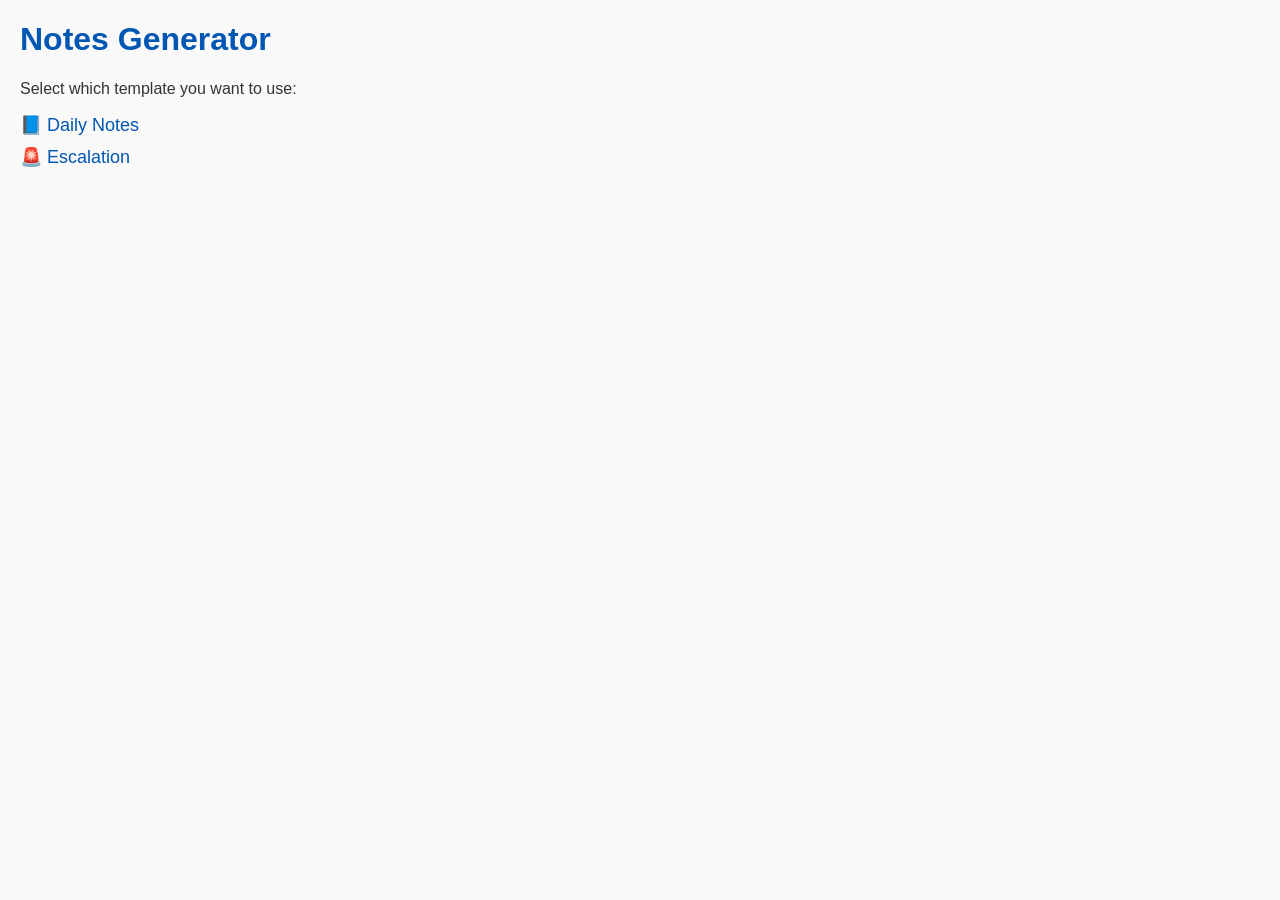
==== index.html @ 3a968ae7 "Add files via upload" ====
<!DOCTYPE html>
<html lang="en">
<head>
  <meta charset="UTF-8">
  <meta name="viewport" content="width=device-width, initial-scale=1.0">
  <title>Notes Generator</title>
  <link rel="stylesheet" href="style.css">
</head>
<body>
  <h1>Notes Generator</h1>
  <p>Select which template you want to use:</p>
  <div class="links">
    <a href="daily-notes.html">📘 Daily Notes</a>
    <a href="escalation.html">🚨 Escalation</a>
  </div>
</body>
</html>
---- style.css ----
body {
  font-family: Arial, sans-serif;
  margin: 20px;
  background: #f9f9f9;
  color: #333;
}
h1 { color: #0056b3; }
form { margin-bottom: 20px; }
label { display: block; margin: 10px 0; }
textarea, input {
  width: 100%;
  padding: 6px;
  margin-top: 4px;
  border: 1px solid #ccc;
  border-radius: 5px;
}
button {
  margin-top: 10px;
  padding: 10px 15px;
  background: #0056b3;
  color: white;
  border: none;
  border-radius: 5px;
  cursor: pointer;
}
button:hover { background: #004099; }
pre {
  background: #eee;
  padding: 10px;
  border-radius: 5px;
  white-space: pre-wrap;
}
.links a {
  display: block;
  margin: 10px 0;
  font-size: 18px;
  text-decoration: none;
  color: #0056b3;
}
.links a:hover { text-decoration: underline; }
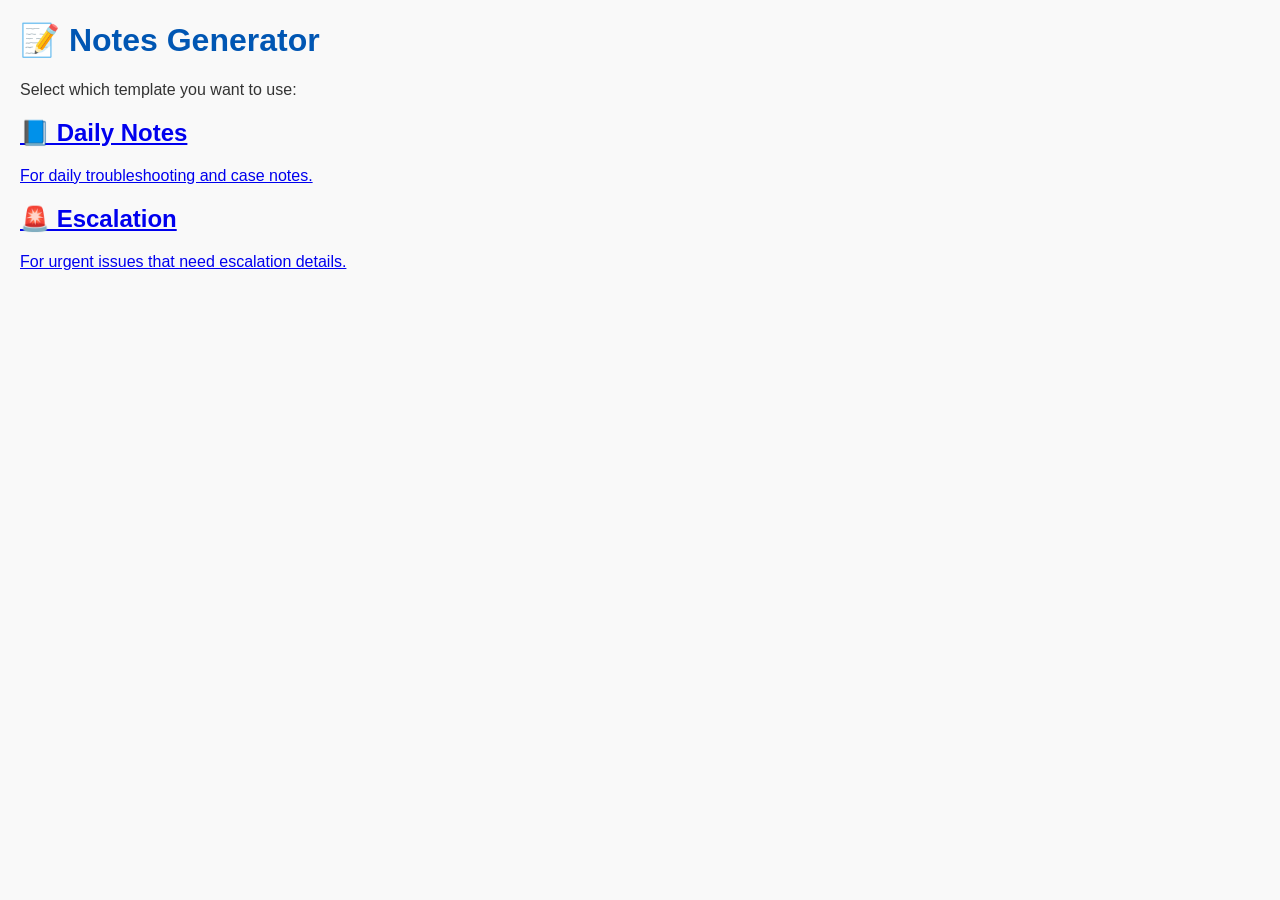
==== commit 69ae377c: "Update index.html" ====
--- a/index.html
+++ b/index.html
@@ -7,11 +7,19 @@
   <link rel="stylesheet" href="style.css">
 </head>
 <body>
-  <h1>Notes Generator</h1>
-  <p>Select which template you want to use:</p>
-  <div class="links">
-    <a href="daily-notes.html">📘 Daily Notes</a>
-    <a href="escalation.html">🚨 Escalation</a>
+  <div class="container">
+    <h1>📝 Notes Generator</h1>
+    <p>Select which template you want to use:</p>
+    <div class="card-container">
+      <a class="card" href="daily-notes.html">
+        <h2>📘 Daily Notes</h2>
+        <p>For daily troubleshooting and case notes.</p>
+      </a>
+      <a class="card" href="escalation.html">
+        <h2>🚨 Escalation</h2>
+        <p>For urgent issues that need escalation details.</p>
+      </a>
+    </div>
   </div>
 </body>
-</html>+</html>
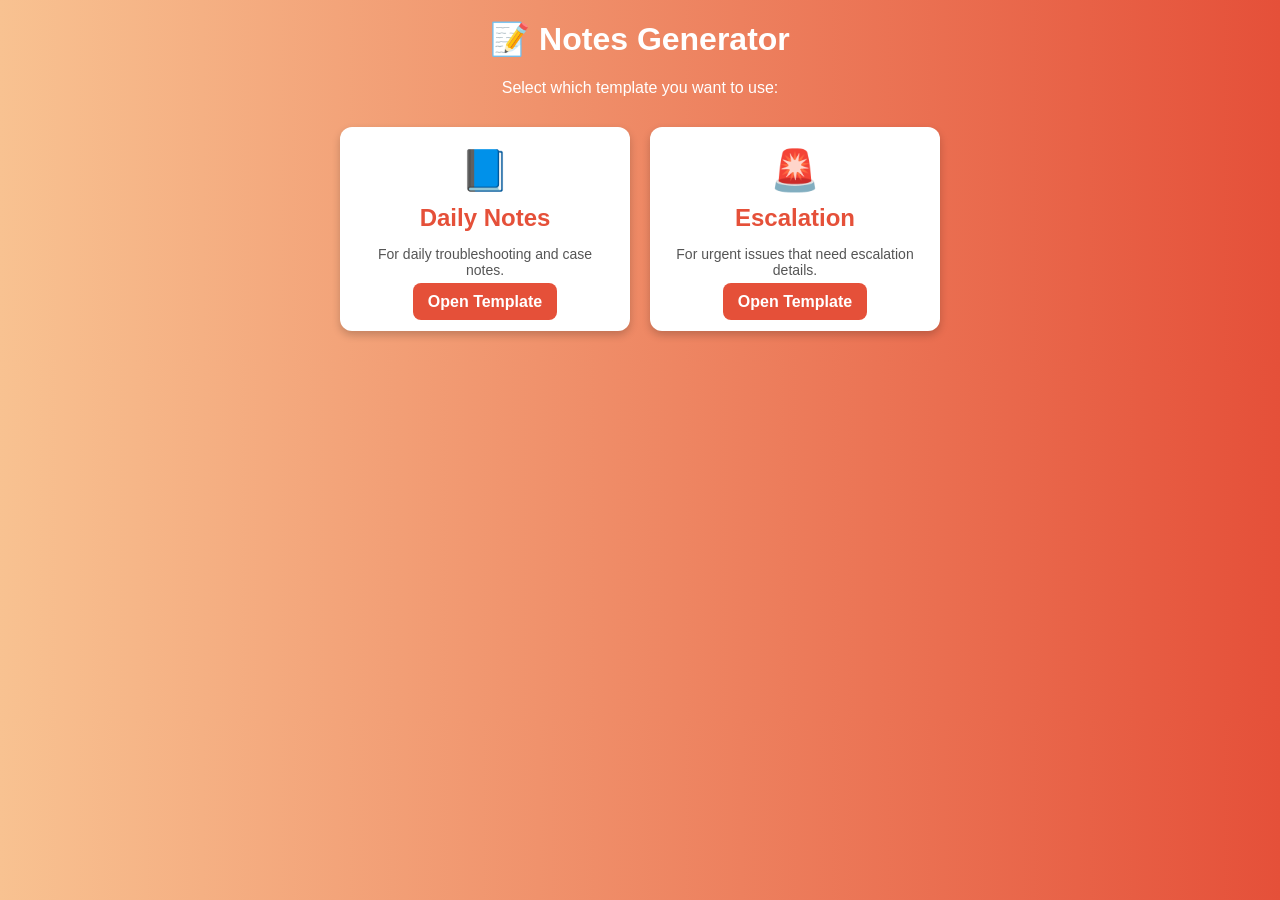
==== commit dd2d4b89: "Update index.html" ====
--- a/index.html
+++ b/index.html
@@ -4,21 +4,79 @@
   <meta charset="UTF-8">
   <meta name="viewport" content="width=device-width, initial-scale=1.0">
   <title>Notes Generator</title>
-  <link rel="stylesheet" href="style.css">
+  <style>
+    body {
+      font-family: Arial, sans-serif;
+      margin: 0;
+      padding: 0;
+      background: linear-gradient(to right, #f8c291, #e55039);
+      text-align: center;
+    }
+    h1 {
+      color: #fff;
+      margin-top: 20px;
+    }
+    .container {
+      display: flex;
+      justify-content: center;
+      align-items: center;
+      flex-wrap: wrap;
+      margin: 30px;
+      gap: 20px;
+    }
+    .card {
+      background: #fff;
+      padding: 20px;
+      border-radius: 12px;
+      box-shadow: 0px 4px 8px rgba(0,0,0,0.2);
+      width: 250px;
+      transition: transform 0.2s ease;
+    }
+    .card:hover {
+      transform: translateY(-5px);
+    }
+    .emoji {
+      font-size: 40px;
+    }
+    .card h2 {
+      color: #e55039;
+      margin: 10px 0;
+    }
+    .card p {
+      color: #555;
+      font-size: 14px;
+      margin-bottom: 15px;
+    }
+    .card a {
+      text-decoration: none;
+      color: #fff;
+      background: #e55039;
+      padding: 10px 15px;
+      border-radius: 8px;
+      font-weight: bold;
+    }
+    .card a:hover {
+      background: #b33939;
+    }
+  </style>
 </head>
 <body>
+  <h1>📝 Notes Generator</h1>
+  <p style="color:white;">Select which template you want to use:</p>
+
   <div class="container">
-    <h1>📝 Notes Generator</h1>
-    <p>Select which template you want to use:</p>
-    <div class="card-container">
-      <a class="card" href="daily-notes.html">
-        <h2>📘 Daily Notes</h2>
-        <p>For daily troubleshooting and case notes.</p>
-      </a>
-      <a class="card" href="escalation.html">
-        <h2>🚨 Escalation</h2>
-        <p>For urgent issues that need escalation details.</p>
-      </a>
+    <div class="card">
+      <div class="emoji">📘</div>
+      <h2>Daily Notes</h2>
+      <p>For daily troubleshooting and case notes.</p>
+      <a href="daily.html">Open Template</a>
+    </div>
+
+    <div class="card">
+      <div class="emoji">🚨</div>
+      <h2>Escalation</h2>
+      <p>For urgent issues that need escalation details.</p>
+      <a href="escalation.html">Open Template</a>
     </div>
   </div>
 </body>
